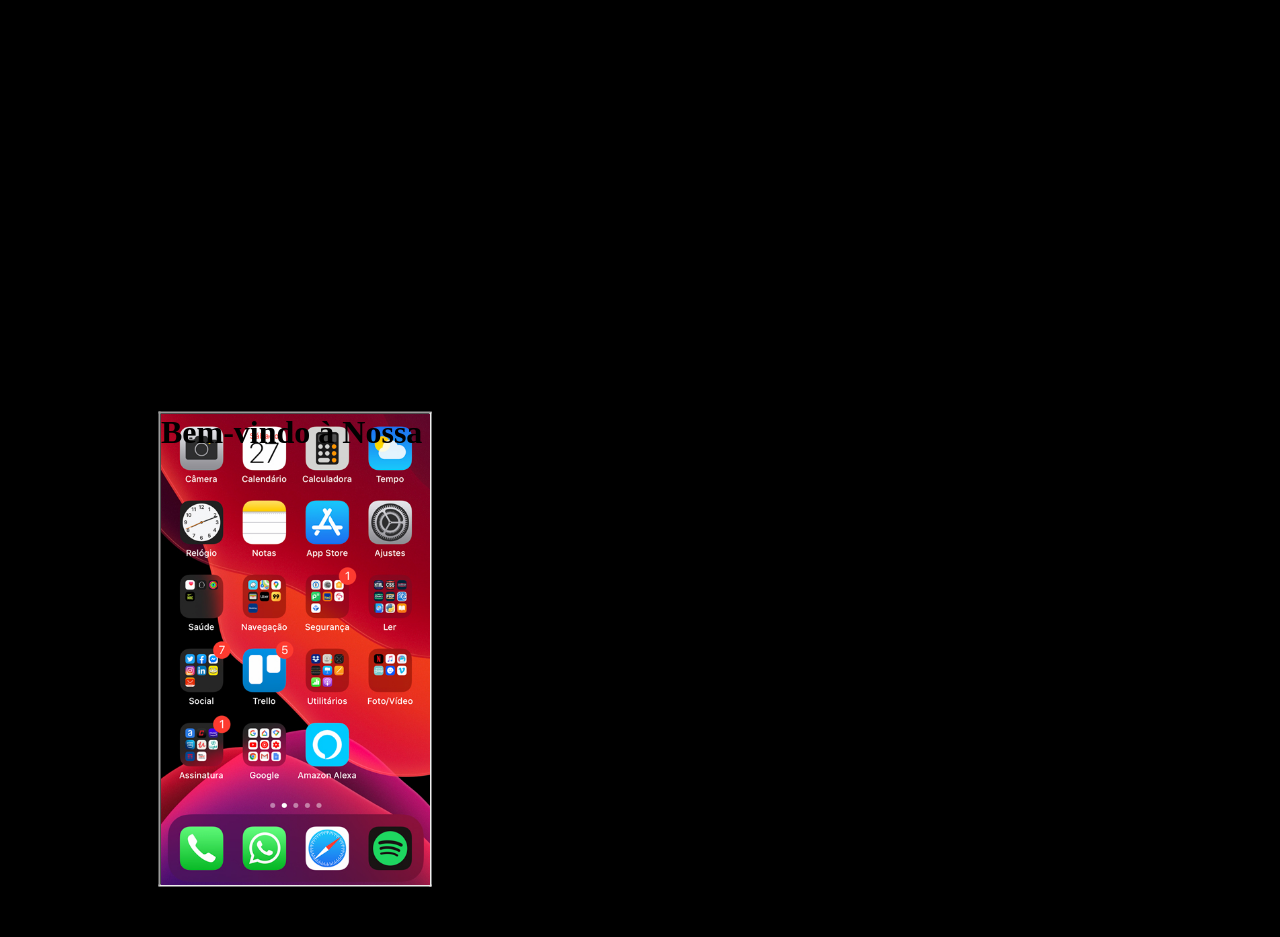
==== index.html @ ba1db0ad "transferência dos arquivos" ====
<!DOCTYPE html>
<html lang="pt-br">
<head>
    <meta charset="UTF-8">
    <meta name="viewport" content="width=device-width, initial-scale=1.0">
    <link rel="shortcut icon" href="favicon.ico" type="image/x-icon">
    <link rel="stylesheet" href="estilos/style.css">
    <title>Projeto Redes Sociais</title>
</head>
<body>
    <h1>Projeto Redes Sociais</h1>
</body>
    <main>
        <section id="telefone">
            <iframe src="home.html" name="tela" id="tela"></iframe>
        </section>
        <section id="redes-sociais">
            
    </main>
</html>
---- estilos/style.css ----
@charset "UTF-8";

* {
  margin: 0;
  padding: 0;
  font-family: Arial, Helvetica, sans-serif;
}

html, body {
  height: 100vh;
  width: 100vh;
  background-color: black;
}

body {
    background-image: url("../imagens/fundo-madeira.jpg") no-repeat top center;
    background-size: cover;
    background-attachment: fixed;
}

main {
    position: relative;
    height: 100vh;
}

section#telefone {
    position: absolute;
    top: 50%;
    left: 50%;
    transform: translate(-50%, -50%);
    
    width: 627px;
    height: 311px;
    background-image: url("../imagens/frame-iphone.png") no-repeat;
}

iframe#tela {
    position: relative;
    top: 80px;
    left: 22px;
    width: 269px;
    height: 471px;
}
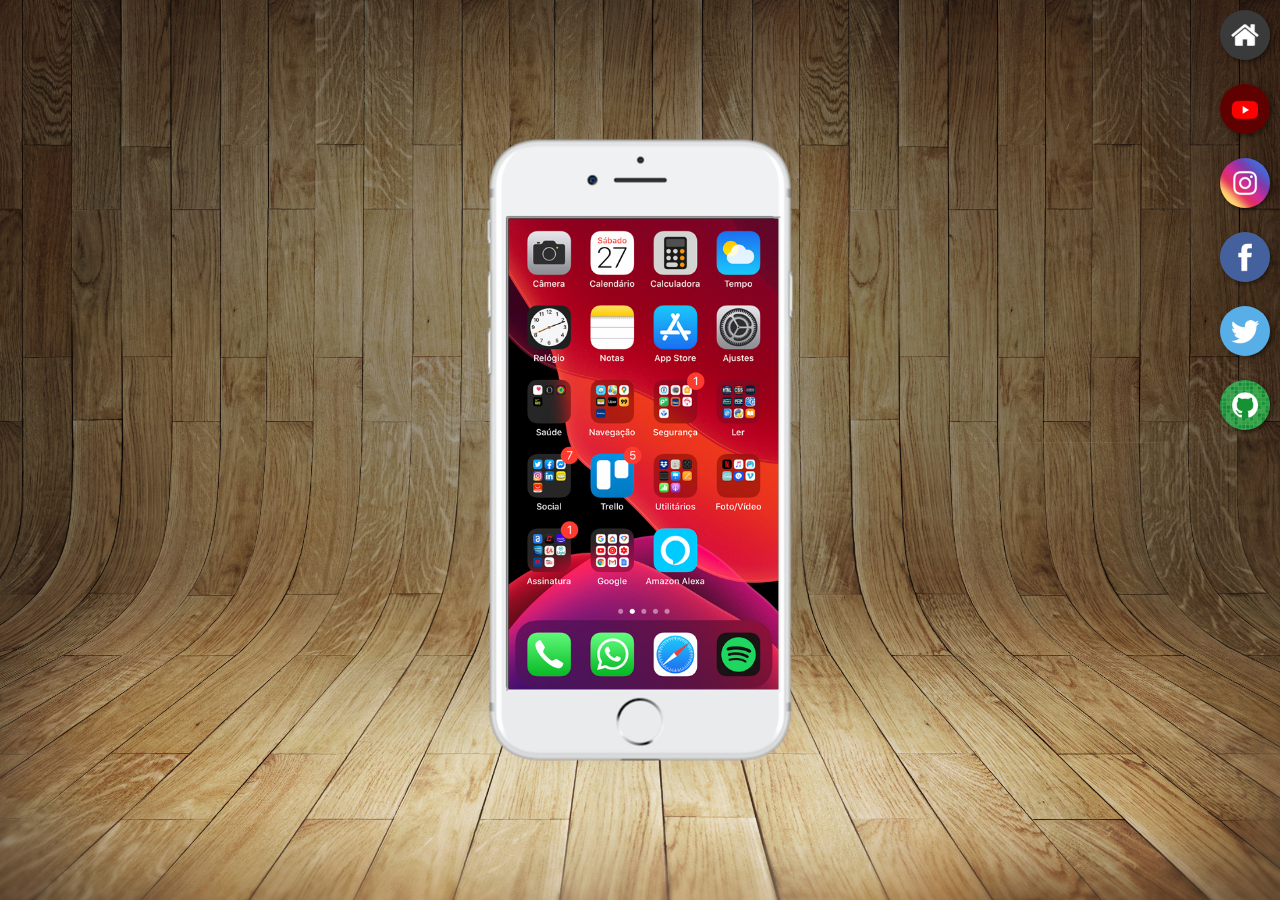
==== commit a5f96869: "botões laterais" ====
--- a/index.html
+++ b/index.html
@@ -8,13 +8,18 @@
     <title>Projeto Redes Sociais</title>
 </head>
 <body>
-    <h1>Projeto Redes Sociais</h1>
-</body>
     <main>
         <section id="telefone">
             <iframe src="home.html" name="tela" id="tela"></iframe>
         </section>
         <section id="redes-sociais">
-            
+            <a href="#" target="tela"><img src="imagens/logo-home.jpg" alt="Home"></a><br>
+            <a href="#" target="tela"><img src="imagens/logo-youtube.jpg" alt="YouTube"></a><br>
+            <a href="#" target="tela"><img src="imagens/logo-instagram.jpg" alt="Instagram"></a><br>
+            <a href="#" target="tela"><img src="imagens/logo-facebook.jpg" alt="Facebook"></a><br>
+            <a href="#" target="tela"><img src="imagens/logo-twitter.jpg" alt="Twitter"></a><br>
+            <a href="#" target="tela"><img src="imagens/logo-github.jpg" alt="GitHub"></a>
+        </section>
     </main>
+</body>
 </html>
--- a/estilos/style.css
+++ b/estilos/style.css
@@ -1,19 +1,19 @@
 @charset "UTF-8";
 
 * {
-  margin: 0;
-  padding: 0;
+  margin: 0px;
+  padding: 0px;
   font-family: Arial, Helvetica, sans-serif;
 }
 
 html, body {
   height: 100vh;
-  width: 100vh;
+  width: 100vw;
   background-color: black;
 }
 
 body {
-    background-image: url("../imagens/fundo-madeira.jpg") no-repeat top center;
+    background: url("../imagens/fundo-madeira.jpg") no-repeat top center;
     background-size: cover;
     background-attachment: fixed;
 }
@@ -29,15 +29,34 @@
     left: 50%;
     transform: translate(-50%, -50%);
     
-    width: 627px;
-    height: 311px;
-    background-image: url("../imagens/frame-iphone.png") no-repeat;
+    width: 311px;
+    height: 627px;
+    background: url("../imagens/frame-iphone.png") no-repeat;
 }
 
 iframe#tela {
     position: relative;
     top: 80px;
     left: 22px;
-    width: 269px;
+    width: 270px;
     height: 471px;
+}
+
+section#redes-sociais {
+    text-align: right;
+}
+
+section#redes-sociais img {
+    width: 50px;
+    margin: 10px;
+    border-radius: 50%;
+    box-shadow: 2px 2px 5px rgba(0, 0, 0, 0.5);
+    box-sizing: border-box;
+}
+
+section#redes-sociais img:hover {
+    border: 2px solid white;
+    transform: translate(-3px, -3px);
+    box-shadow: 5px 5px 10px rgba(0, 0, 0, 0.621);
+    transition: transform .3s border 1s;
 }
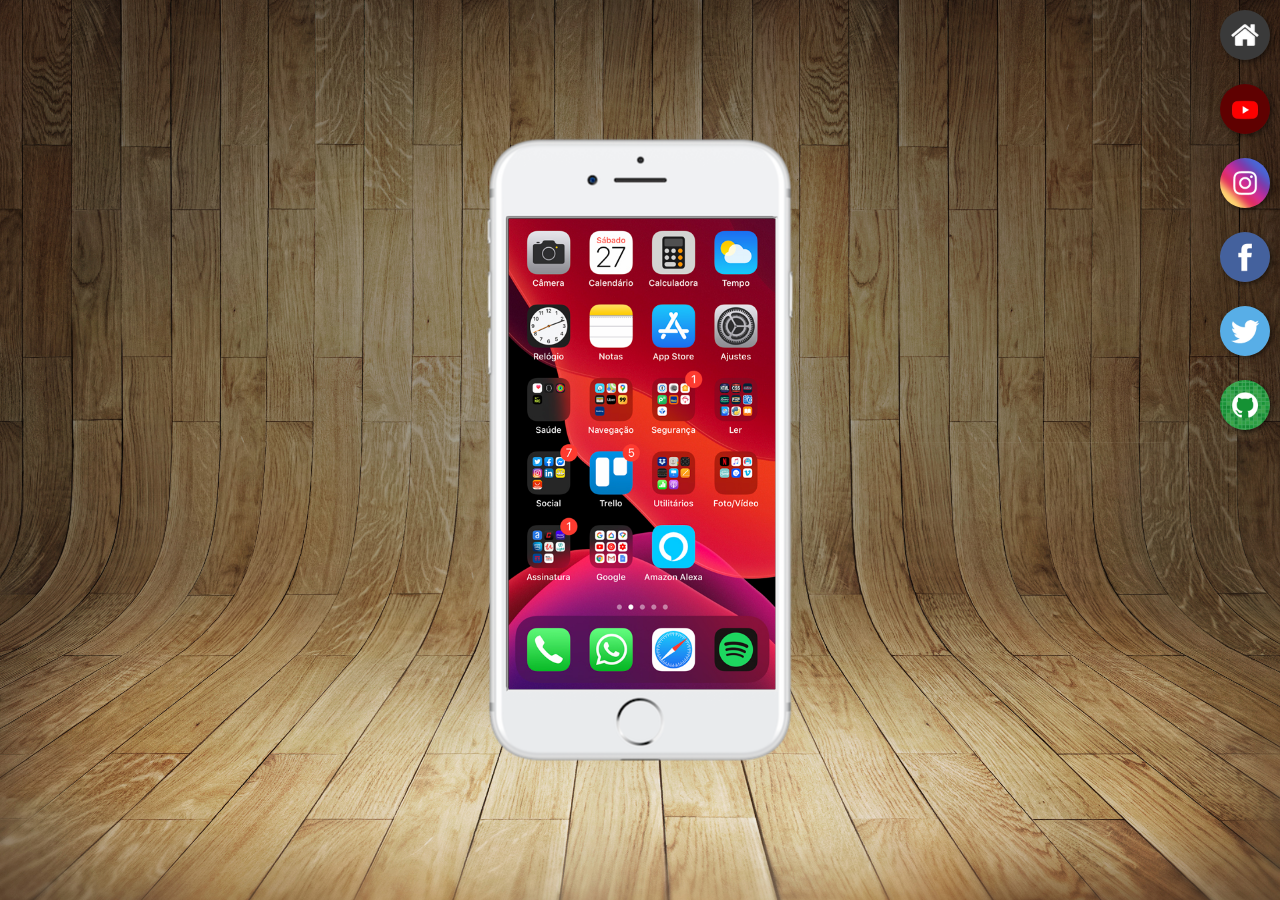
==== commit 7b047c52: "fim do cap XXIII (projeto rede social)" ====
--- a/index.html
+++ b/index.html
@@ -13,12 +13,12 @@
             <iframe src="home.html" name="tela" id="tela"></iframe>
         </section>
         <section id="redes-sociais">
-            <a href="#" target="tela"><img src="imagens/logo-home.jpg" alt="Home"></a><br>
-            <a href="#" target="tela"><img src="imagens/logo-youtube.jpg" alt="YouTube"></a><br>
-            <a href="#" target="tela"><img src="imagens/logo-instagram.jpg" alt="Instagram"></a><br>
-            <a href="#" target="tela"><img src="imagens/logo-facebook.jpg" alt="Facebook"></a><br>
-            <a href="#" target="tela"><img src="imagens/logo-twitter.jpg" alt="Twitter"></a><br>
-            <a href="#" target="tela"><img src="imagens/logo-github.jpg" alt="GitHub"></a>
+            <a href="home.html" target="tela"><img src="imagens/logo-home.jpg" alt="Home"></a><br>
+            <a href="youtube.html" target="tela"><img src="imagens/logo-youtube.jpg" alt="YouTube"></a><br>
+            <a href="instagram.html" target="tela"><img src="imagens/logo-instagram.jpg" alt="Instagram"></a><br>
+            <a href="facebook.html" target="tela"><img src="imagens/logo-facebook.jpg" alt="Facebook"></a><br>
+            <a href="x.html" target="tela"><img src="imagens/logo-twitter.jpg" alt="Twitter"></a><br>
+            <a href="github.html" target="tela"><img src="imagens/logo-github.jpg" alt="GitHub"></a>
         </section>
     </main>
 </body>
--- a/estilos/style.css
+++ b/estilos/style.css
@@ -38,7 +38,7 @@
     position: relative;
     top: 80px;
     left: 22px;
-    width: 270px;
+    width: 267px;
     height: 471px;
 }
 
